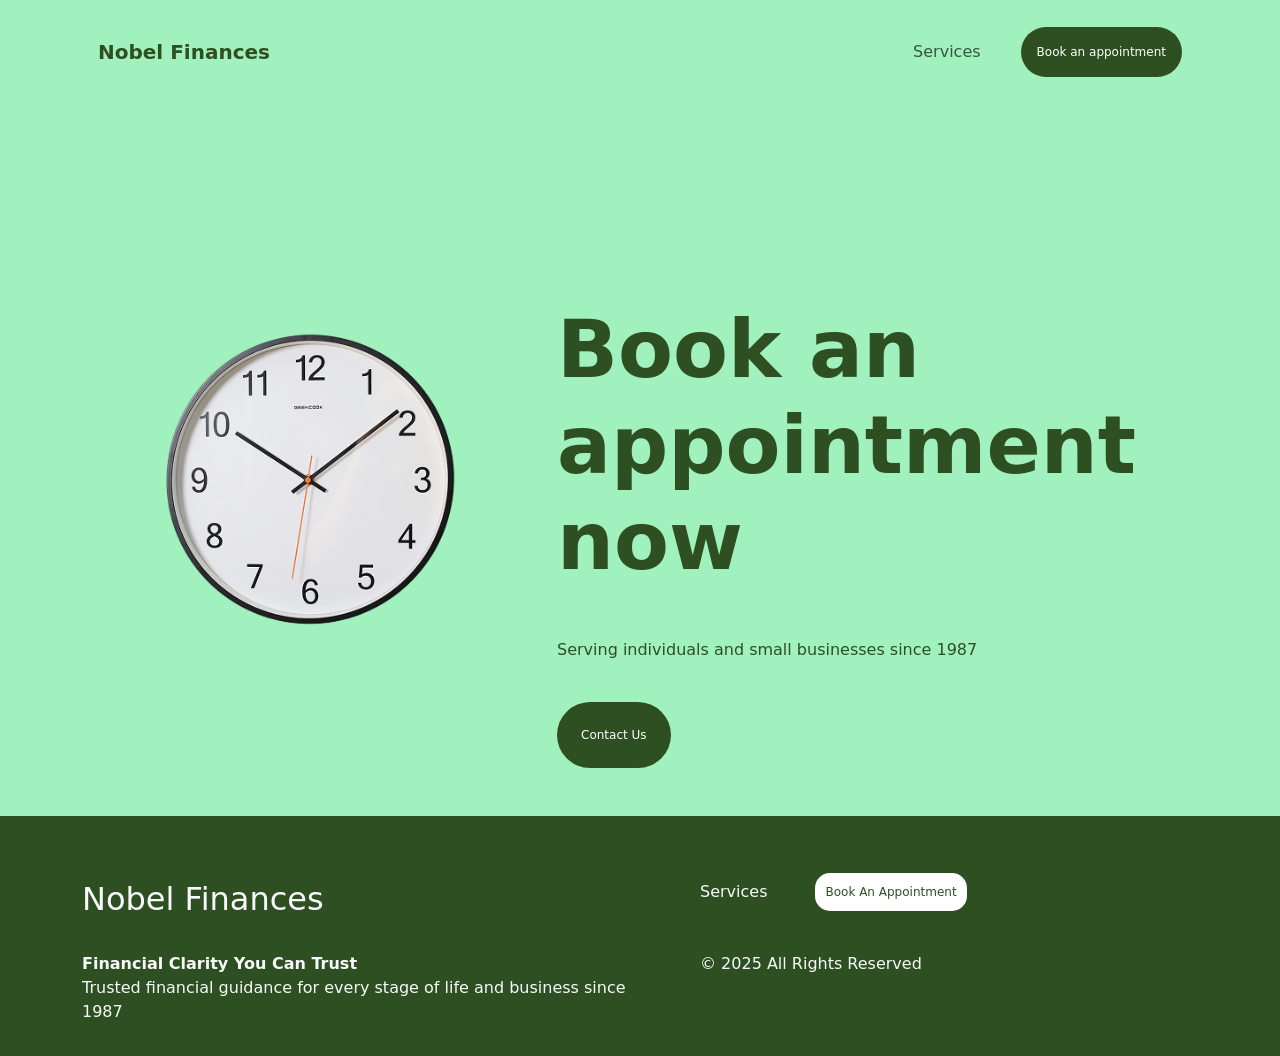
==== booking.html @ e49ae849 "add booking page complete and responsive" ====
<!DOCTYPE html>
<html lang="en">

<head>
  <meta charset="UTF-8">
  <meta name="viewport" content="width=device-width, initial-scale=1.0">
  <title>Friendly Accounting Service - Home</title>
  <link rel="stylesheet" href="style.css">
  <!-- Bootstrap CDN -->
  <link href="https://cdn.jsdelivr.net/npm/bootstrap@5.3.3/dist/css/bootstrap.min.css" rel="stylesheet">
</head>

<body>
  <!-- Home Page: Nav-Bar Section -->
  <header>
    <div class="container p-3">
      <nav class="navbar navbar-expand-sm">
        <div class="container">
          <a class="navbar-brand logo fw-semibold" href="index.html">Nobel Finances</a>
          <button class="navbar-toggler" type="button" data-bs-toggle="collapse" data-bs-target="#collapsibleNavbar">
            <span class="navbar-toggler-icon"></span>
          </button>
          <div class="collapse navbar-collapse justify-content-end" id="collapsibleNavbar">
            <ul class="navbar-nav">
              <li class="nav-item">
                <a class="nav-link me-4 p-3" href="services.html">Services</a>
              </li>
            </ul>
            <button class="dark-button border-0 p-3">Book an appointment</button>
          </div>
        </div>
      </nav>
    </div>
    <!-- Main Banner Section -->
    <div class="container main-banner">
      <div class="row justify-content-between">
        <div class="col-sm-12 col-md-5 atlas-img mb-5">
          <img src="assets/images/booking_clock.png" alt="atlas img">
        </div>
        <div class="col-sm-12 col-md-7">
          <h1 class="main-heading mt-5">Book an appointment now</h1>
          <p class="mt-5">Serving individuals and small businesses since 1987</p>
          <button class="dark-button border-0 p-4 mt-4 mb-5">Contact Us</button>
        </div>
      </div>
    </div>
  </header>
  <!-- Footer Section -->
  <footer class="footer-section">
    <div class="container py-3">
      <div class="row">
        <div class="col-sm-12 col-md-6 d-flex">
          <h2 class="text-light mt-5">Nobel Finances</h2>
        </div>
        <div class="col-sm-12 col-md-6 d-flex">
          <div class="footer-text d-flex align-items-center">
            <a class="footer-tex text-light text-decoration-none m-5" href="#">Services</a>
            <button class="light-button border-0">Book An Appointment</button>
          </div>
        </div>
      </div>
      <div class="row">
        <div class="col-sm-12 col-md-6">
          <p class="footer-text text-light"><b class="text-light d-block">Financial Clarity You Can Trust</b>
            Trusted financial guidance for every stage of life and business since 1987
          </p>
        </div>
        <div class="col-sm-12 col-md-6">
          <p class="footer-text text-light ms-5">&copy; 2025 All Rights Reserved</p>
        </div>
      </div>
    </div>
  </footer>

  <!-- JavaScript CDN -->
  <script src="https://cdn.jsdelivr.net/npm/bootstrap@5.3.3/dist/js/bootstrap.bundle.min.js"></script>
</body>
---- style.css ----
* {
  color: #2E4F21;
  box-sizing: border-box;
  margin: 0;
  padding: 0;
}

header {
  background-color: #A0F1BD;
}

.navbar-brand.logo {
  color: #2E4F21;
}

.dark-button {
  background-color: #2E4F21;
  color: white;
  border-radius: 35px;
  font-size: 12px;
}
.dark-button:hover {
  background-color: white;
  color: #2E4F21;
  cursor: pointer;
  transition: background-color 0.5s ease;
}

.light-button {
  color: #2E4F21;
  border-radius: 15px;
  background-color: white;
  padding: 10px;
  font-size: 12px;
}
.light-button:hover {
  background-color: #A0F1BD;
  color: #2E4F21;
  cursor: pointer;
  transition: background-color 0.5s ease;
}

.dark-light-btn {
  background-color: #2E4F21;
  color: white;
  border-radius: 35px;
  font-size: 12px;
}
.dark-light-btn:hover {
  background-color: #A0F1BD;
  color: #2E4F21;
  cursor: pointer;
  transition: background-color 0.5s ease;
}

.main-banner {
  margin-top: 150px;
}

.main-heading {
  font-size: 80px;
  font-weight: 600;
}

.atlas-img img {
  width: 100%;
}

.home-about {
  margin-top: 100px;
}
.home-about button:hover {
  background-color: #A0F1BD;
}

.sub-title {
  margin: auto;
  font-size: 60px;
  font-weight: 400;
}

.banner-sm {
  background-color: #D2F8DC;
  border-radius: 20px;
  margin-top: 100px;
}
.banner-sm .banner-sm-img {
  width: 80%;
}
.banner-sm .banner-sm-title {
  font-size: 40px;
}
.banner-sm .banner-sm-text {
  letter-spacing: 1px;
}

.dark-card {
  font-size: 20px;
  font-weight: 100;
  background-color: #2E4F21;
  border-radius: 15px;
  color: white;
  padding: 20px;
}

.light-card {
  font-size: 20px;
  font-weight: 100;
  margin-top: 60px;
  color: #2E4F21;
}

.card-header {
  margin-top: 40px;
}

.full-img-banner {
  width: 100%;
  margin-top: 200px;
}

.custom-plan {
  height: 375px;
  padding: 0;
}
.custom-plan h2 {
  font-size: 50px;
  font-weight: 300;
}
.custom-plan p {
  font-size: 18px;
}

.custom-plan-banner img {
  height: 375px;
}

.footer-section {
  background-color: #2E4F21;
}

.financial-banner2 {
  display: none;
}

.services-full-banner2 {
  display: none;
}

.large-number {
  font-size: 192px;
  font-weight: 100;
  color: #506349;
}

.onboard-title {
  font-size: 60px;
  color: #506349;
}

.onboard-text {
  font-size: 30px;
  color: #506349;
}

@media screen and (max-width: 768px) {
  .main-heading {
    font-size: 58px;
    font-weight: 600;
  }
  .sub-title {
    font-size: 48px;
  }
  .custom-plan h2 {
    font-size: 35px;
  }
  .custom-plan p {
    font-size: 18px;
  }
  .financial-banner1 {
    display: none;
  }
  .financial-banner2 {
    display: block;
  }
  .services-full-banner1 {
    display: none;
  }
  .services-full-banner2 {
    display: block;
  }
  .onboard-title {
    font-size: 48px;
    color: #506349;
  }
  .onboard-text {
    font-size: 16px;
    color: #506349;
  }
}
@media screen and (max-width: 480px) {
  .main-banner {
    margin-top: 50px;
  }
  .main-heading {
    font-size: 40px;
    font-weight: 600;
  }
  .banner-sm {
    background-color: #D2F8DC;
    border-radius: 20px;
    margin-top: 100px;
    padding: 0;
  }
  .banner-sm .banner-sm-title {
    width: 100%;
    text-align: center;
  }
  .banner-sm .banner-sm-text {
    width: 100%;
  }
  .banner-sm .light-button {
    padding: 5px;
  }
  .review-section {
    display: flex;
    flex-direction: column;
    align-items: center;
  }
  .sub-title {
    font-size: 32px;
  }
  .custom-plan h2 {
    font-size: 28px;
  }
  .custom-plan p {
    font-size: 16px;
  }
  .financial-banner1 {
    display: none;
  }
  .services-full-banner1 {
    display: none;
  }
  .onboard-title {
    font-size: 32px;
    color: #506349;
  }
  .onboard-text {
    font-size: 16px;
    color: #506349;
  }
  .footer-section .footer-text {
    font-size: 12px;
  }
}/*# sourceMappingURL=style.css.map */
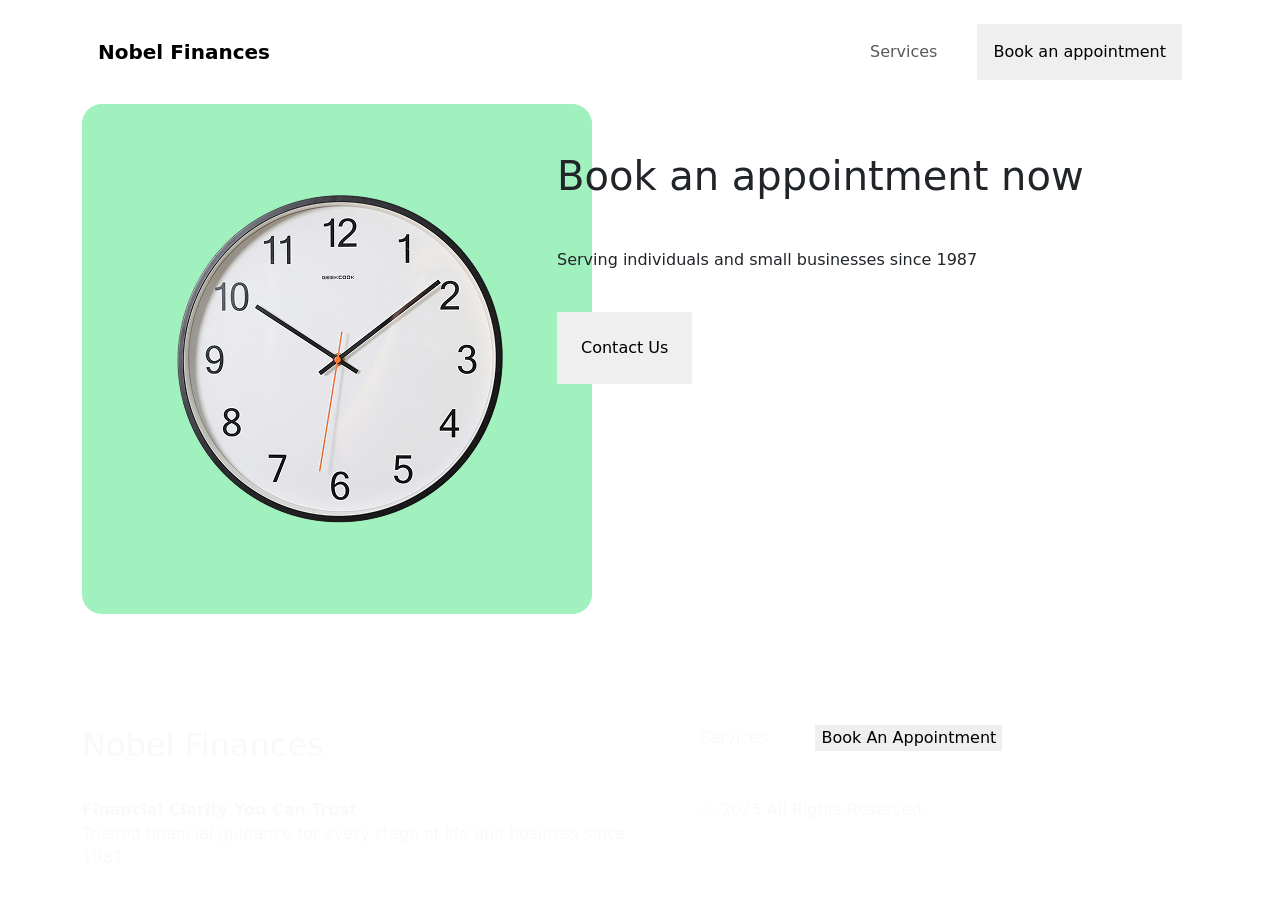
==== commit 62d8047e: "booking - move style down." ====
--- a/booking.html
+++ b/booking.html
@@ -5,9 +5,9 @@
   <meta charset="UTF-8">
   <meta name="viewport" content="width=device-width, initial-scale=1.0">
   <title>Friendly Accounting Service - Home</title>
-  <link rel="stylesheet" href="style.css">
   <!-- Bootstrap CDN -->
   <link href="https://cdn.jsdelivr.net/npm/bootstrap@5.3.3/dist/css/bootstrap.min.css" rel="stylesheet">
+  <link rel="stylesheet" href="style.css">
 </head>
 
 <body>
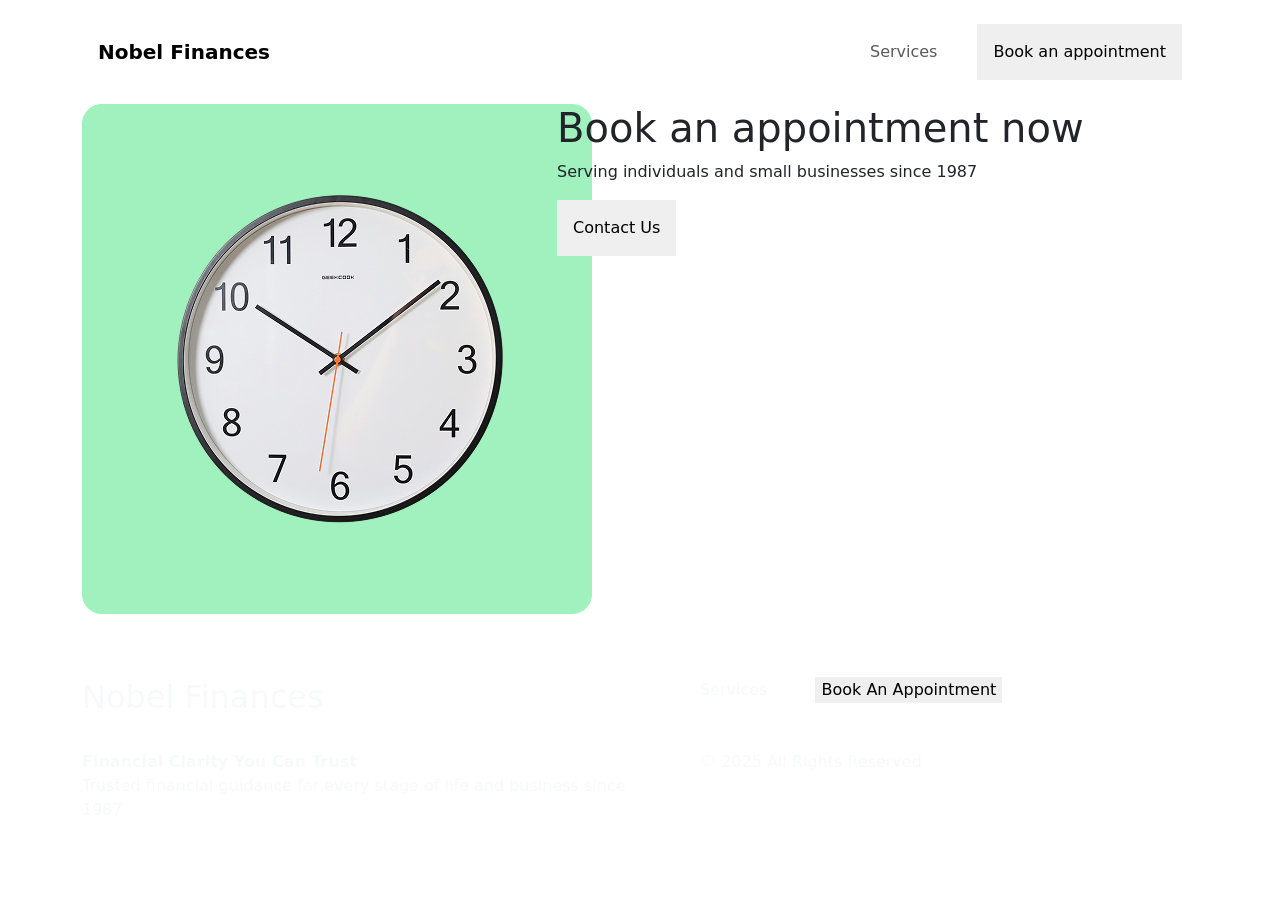
==== commit 40f9c6d4: "fix booking page section spaces" ====
--- a/booking.html
+++ b/booking.html
@@ -12,7 +12,7 @@
 
 <body>
   <!-- Home Page: Nav-Bar Section -->
-  <header>
+  <header class="booking-header">
     <div class="container p-3">
       <nav class="navbar navbar-expand-sm">
         <div class="container">
@@ -32,18 +32,20 @@
       </nav>
     </div>
     <!-- Main Banner Section -->
-    <div class="container main-banner">
-      <div class="row justify-content-between">
-        <div class="col-sm-12 col-md-5 atlas-img mb-5">
-          <img src="assets/images/booking_clock.png" alt="atlas img">
-        </div>
-        <div class="col-sm-12 col-md-7">
-          <h1 class="main-heading mt-5">Book an appointment now</h1>
-          <p class="mt-5">Serving individuals and small businesses since 1987</p>
-          <button class="dark-button border-0 p-4 mt-4 mb-5">Contact Us</button>
-        </div>
-      </div>
-    </div>
+     <section>
+       <div class="container main-banner">
+         <div class="row justify-content-between">
+           <div class="col-sm-12 col-md-5 atlas-img">
+             <img src="assets/images/booking_clock.png" alt="atlas img">
+           </div>
+           <div class="col-sm-12 col-md-7">
+             <h1 class="main-heading">Book an appointment now</h1>
+             <p>Serving individuals and small businesses since 1987</p>
+             <button class="dark-button border-0 p-3">Contact Us</button>
+           </div>
+         </div>
+       </div>
+     </section>
   </header>
   <!-- Footer Section -->
   <footer class="footer-section">
